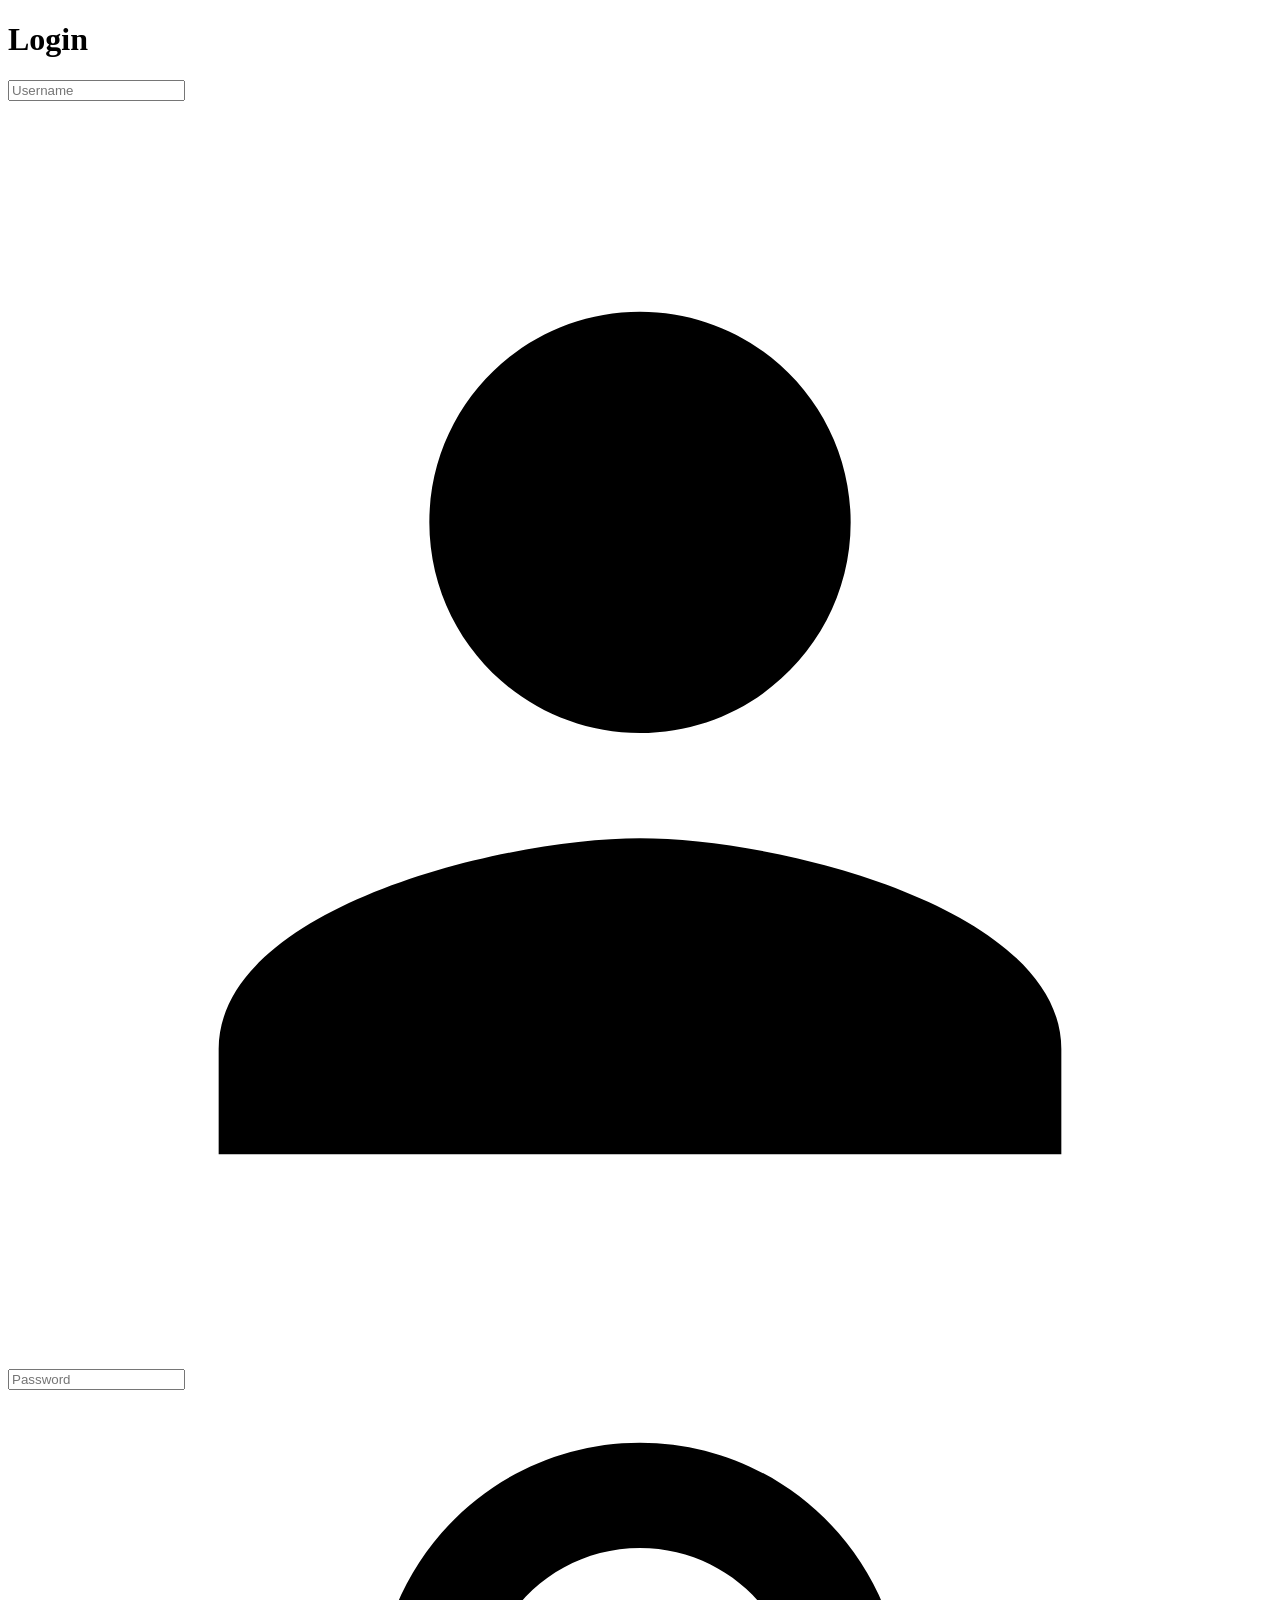
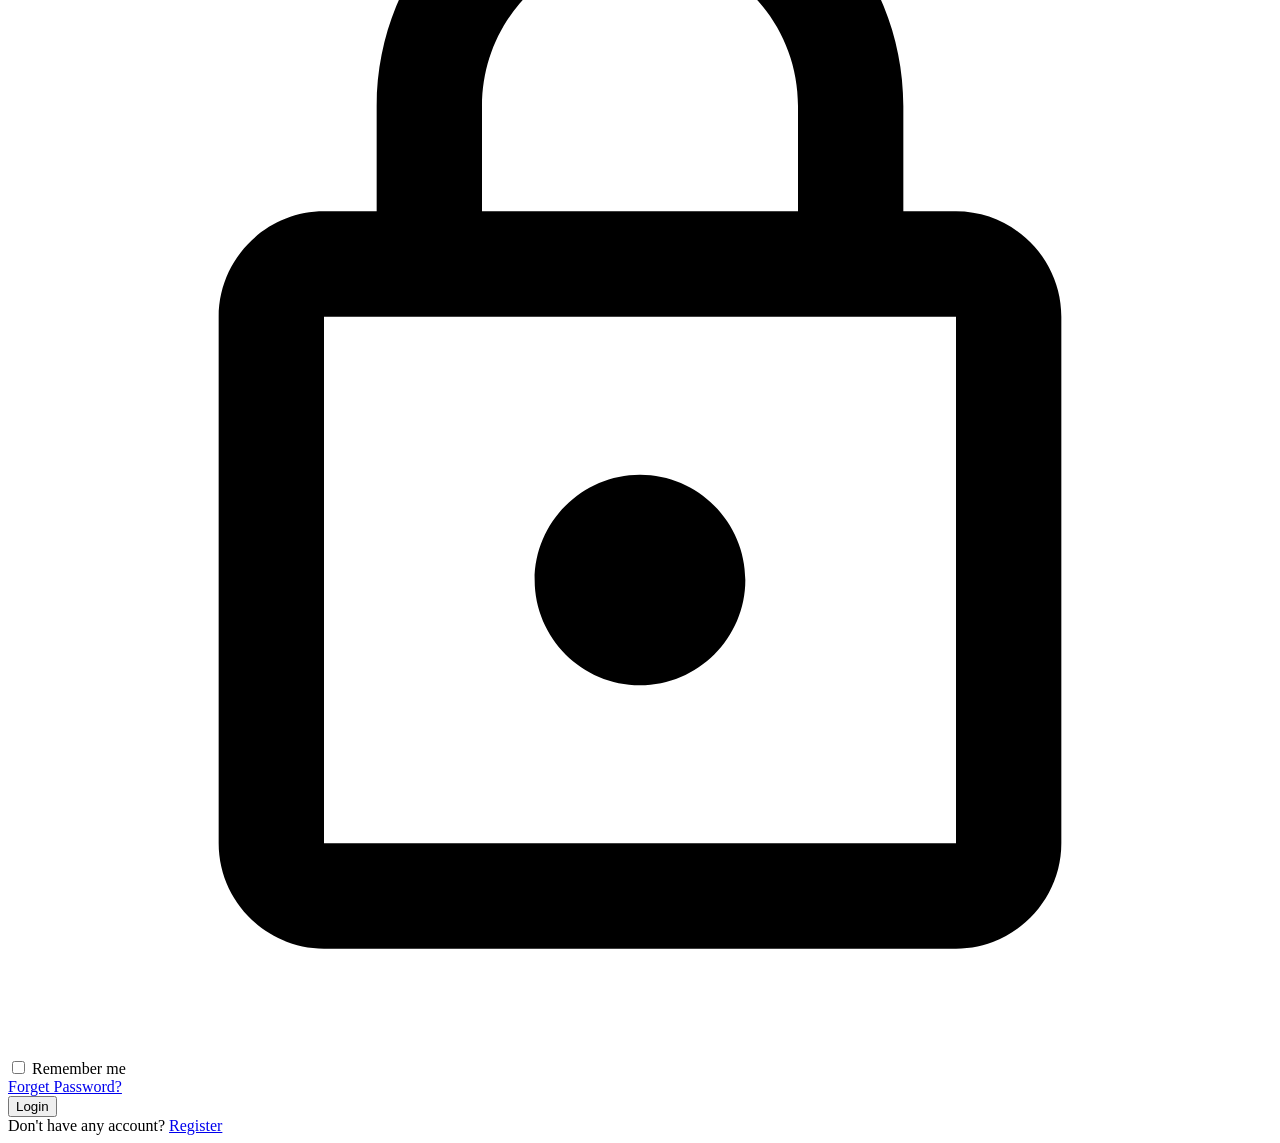
==== LoginPage.html @ 39d7bdc6 "Change stylesheet reference in LoginPage.html Updated the stylesheet link from 'siteteste.css' to 'L" ====
<!DOCTYPE html>
<html lang="en">
  <head>
    <meta charset="UTF-8" />
    <meta name="viewport" content="width=device-width, initial-scale=1.0" />
    <title>Login Form</title>
    <link rel="stylesheet" href="Login.css" />
   <link rel="preconnect" href="https://fonts.googleapis.com">
<link rel="preconnect" href="https://fonts.gstatic.com" crossorigin>
<link href="https://fonts.googleapis.com/css2?family=Inter:ital,opsz,wght@0,14..32,100..900;1,14..32,100..900&display=swap" rel="stylesheet">
   
  </head>
  <body>
    <div class="login-form">
      <h1>Login</h1>
      <div class="input-wrapper">
      <input type="text" class="username" placeholder="Username" required />
      <svg xmlns="http://www.w3.org/2000/svg"viewBox="0 0 24 24">
         <path d="M12 12c2.21 0 4-1.79 4-4s-1.79-4-4-4-4 1.79-4 4 1.79 4 4 4zm0 2c-2.67 0-8 1.34-8 4v2h16v-2c0-2.66-5.33-4-8-4z"/>
      </svg>
      </div>
      <div class="input-wrapper">
      <input type="password" id="password" placeholder="Password" required />
      <svg xmlns="http://www.w3.org/2000/svg" viewBox="0 0 24 24">
      <path d="M18 8h-1V6c0-2.76-2.24-5-5-5S7 3.24 7 6v2H6c-1.1 0-2 .9-2 2v10c0 1.1.9 2 2 2h12c1.1 0 2-.9 2-2V10c0-1.1-.9-2-2-2zM9 6c0-1.66 1.34-3 3-3s3 1.34 3 3v2H9V6zm9 14H6V10h12v10zm-6-3c1.1 0 2-.9 2-2s-.9-2-2-2-2 .9-2 2 .9 2 2 2z"/>  
    </svg>
</div>
      <div class="remember-forgot-container">
        <div class="checkbox-container">
          <input type="checkbox" id="lembrar"/>
          <label for="lembrar">Remember me</label>
        </div>
        <a href="#" class="forgot-password">Forget Password?</a>
      </div>
      <button type="button" class="btn" onclick="handleLogin()">Login</button>
      <br>
       <p style="display: inline;">Don't have any account? </p>
       <a href="#" class="register" style="display: inline;">Register</a>
  </body>
</html>
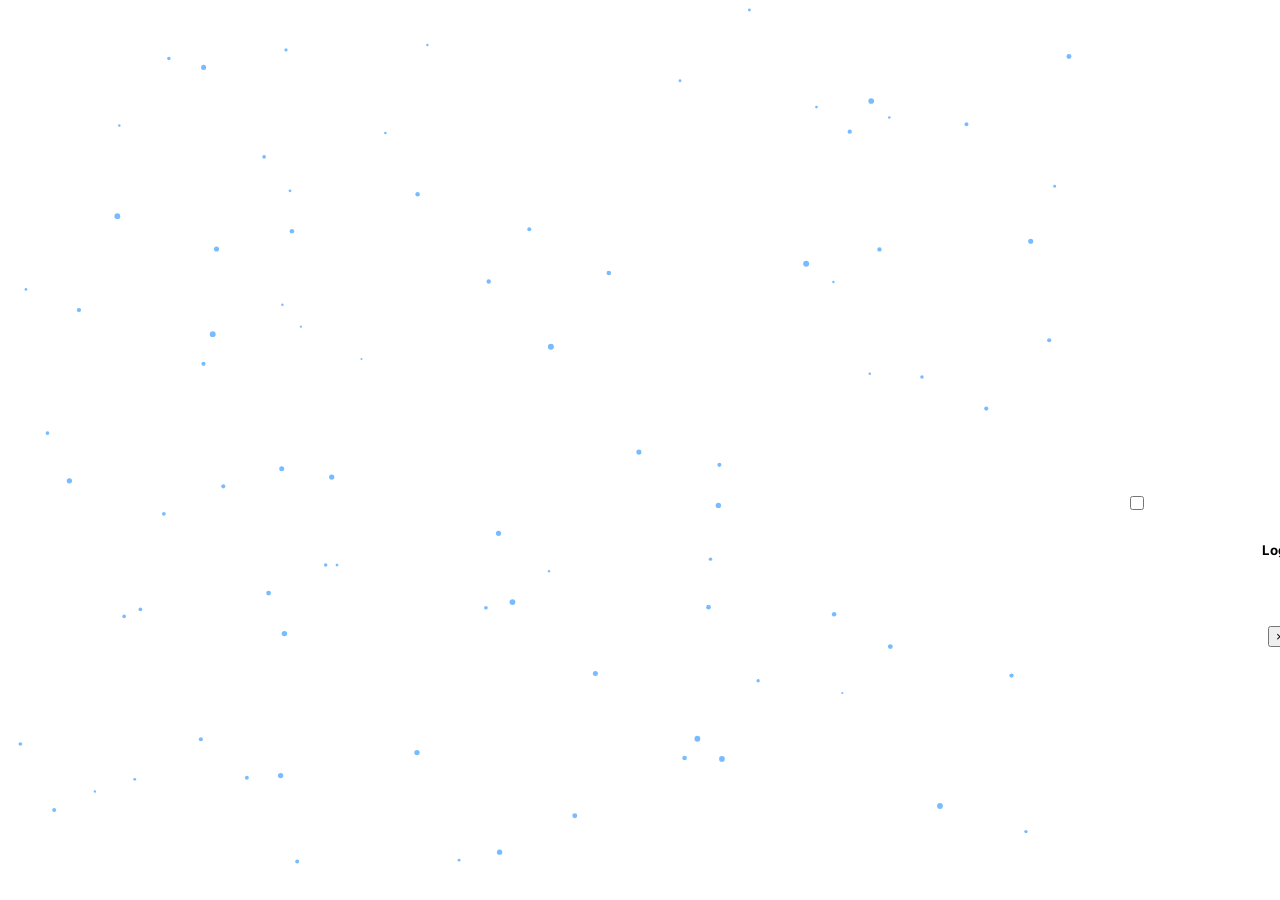
==== commit 9554b12c: "Improve LoginPage.html documentation and consistency" ====
--- a/LoginPage.html
+++ b/LoginPage.html
@@ -1,40 +1,42 @@
-<!DOCTYPE html>
-<html lang="en">
-  <head>
-    <meta charset="UTF-8" />
-    <meta name="viewport" content="width=device-width, initial-scale=1.0" />
-    <title>Login Form</title>
-    <link rel="stylesheet" href="Login.css" />
-   <link rel="preconnect" href="https://fonts.googleapis.com">
-<link rel="preconnect" href="https://fonts.gstatic.com" crossorigin>
-<link href="https://fonts.googleapis.com/css2?family=Inter:ital,opsz,wght@0,14..32,100..900;1,14..32,100..900&display=swap" rel="stylesheet">
-   
-  </head>
-  <body>
-    <div class="login-form">
-      <h1>Login</h1>
-      <div class="input-wrapper">
-      <input type="text" class="username" placeholder="Username" required />
-      <svg xmlns="http://www.w3.org/2000/svg"viewBox="0 0 24 24">
-         <path d="M12 12c2.21 0 4-1.79 4-4s-1.79-4-4-4-4 1.79-4 4 1.79 4 4 4zm0 2c-2.67 0-8 1.34-8 4v2h16v-2c0-2.66-5.33-4-8-4z"/>
-      </svg>
-      </div>
-      <div class="input-wrapper">
-      <input type="password" id="password" placeholder="Password" required />
-      <svg xmlns="http://www.w3.org/2000/svg" viewBox="0 0 24 24">
-      <path d="M18 8h-1V6c0-2.76-2.24-5-5-5S7 3.24 7 6v2H6c-1.1 0-2 .9-2 2v10c0 1.1.9 2 2 2h12c1.1 0 2-.9 2-2V10c0-1.1-.9-2-2-2zM9 6c0-1.66 1.34-3 3-3s3 1.34 3 3v2H9V6zm9 14H6V10h12v10zm-6-3c1.1 0 2-.9 2-2s-.9-2-2-2-2 .9-2 2 .9 2 2 2z"/>  
-    </svg>
-</div>
-      <div class="remember-forgot-container">
-        <div class="checkbox-container">
-          <input type="checkbox" id="lembrar"/>
-          <label for="lembrar">Remember me</label>
-        </div>
-        <a href="#" class="forgot-password">Forget Password?</a>
-      </div>
-      <button type="button" class="btn" onclick="handleLogin()">Login</button>
-      <br>
-       <p style="display: inline;">Don't have any account? </p>
-       <a href="#" class="register" style="display: inline;">Register</a>
-  </body>
-</html>
+<!DOCTYPE html>
+<html lang="en">
+<head>
+  <meta charset="UTF-8">
+  <meta name="viewport" content="width=device-width, initial-scale=1.0">
+  <title>Login UI Demo</title>
+  <link rel="preconnect" href="https://fonts.googleapis.com">
+  <link rel="preconnect" href="https://fonts.gstatic.com" crossorigin>
+  <link href="https://fonts.googleapis.com/css2?family=Inter:wght@400;500;700&display=swap" rel="stylesheet">
+  <link rel="stylesheet" href="css/Login.css">
+  <script src="js/grayscale-mode.js" defer></script>
+</head>
+<body>
+  <canvas id="particles" aria-hidden="true"></canvas>
+  <main class="login-form">
+    <h1>Login</h1>
+    <form id="login-form">
+      <div class="input-wrapper">
+        <label class="sr-only" for="email">Email</label>
+        <input id="email" name="email" type="email" placeholder="Email" autocomplete="username" required>
+      </div>
+      <div class="input-wrapper">
+        <label class="sr-only" for="senha">Password</label>
+        <input id="senha" name="senha" type="password" placeholder="Password" autocomplete="current-password" required>
+      </div>
+      <div class="remember-forgot-container">
+        <div class="checkbox-container">
+          <input type="checkbox" id="lembrar">
+          <label for="lembrar">Remember me</label>
+        </div>
+        <a href="#" class="forgot-password" data-demo-link>Forgot password?</a>
+      </div>
+      <button type="submit" class="btn">Login</button>
+    </form>
+    <p>Don't have an account? <a href="#" class="register" data-demo-link>Register</a></p>
+    <div id="popup" class="popup" role="status" aria-live="polite">
+      <span id="popup-msg"></span>
+      <button id="popup-close" type="button" aria-label="Close message">×</button>
+    </div>
+  </main>
+</body>
+</html>
--- a/css/Login.css
+++ b/css/Login.css
@@ -0,0 +1,246 @@
+body{
+  background-image: url(backgroundImage.png);
+  background-size: cover;
+  background-attachment: fixed;
+  display: flex;
+  justify-content: center; 
+  align-items: center; 
+  min-height: 100vh; 
+  margin: 0;
+  transition: all 0.3s ease;
+  opacity: 0;
+  animation: fadeIn 0.5s ease forwards;
+}
+
+@keyframes fadeIn {
+  to {
+    opacity: 1;
+  }
+}
+
+.login-form {
+  font-family: "Inter", sans-serif;
+  border: 2px solid rgba(255, 255, 255, 0.3); 
+  border-radius: 10px; 
+  padding: 30px;
+  background-color: transparent;
+  backdrop-filter: blur(60px);
+  box-shadow: 0 4px 6px rgba(255, 255, 255, 0.3); 
+  max-width: 400px;
+  text-align: center; 
+}
+
+.login-form input {
+  display: block;
+  margin: 10px auto; 
+  width: 100%;
+  max-width: 300px;
+}
+
+.login-form button {
+  display: block;
+  margin: 20px auto 0; 
+}
+
+
+.remember-forgot-container {
+  display: flex;
+  justify-content: space-between;
+  align-items: center;
+  width: 100%;
+  max-width: 300px;
+  margin: 15px auto;
+}
+
+.checkbox-container {
+  display: flex;
+  align-items: center;
+  gap: 8px;
+}
+
+.checkbox-container input[type="checkbox"] {
+  width: 14px;
+  height: 14px;
+  cursor: pointer;
+  margin: 0;
+}
+
+.checkbox-container label {
+  margin: 0;
+  font-weight: normal;
+  cursor: pointer;
+  font-size: 12px;
+}
+
+.forgot-password {
+  color: #ffffff;
+  text-decoration: none;
+  font-size: 12px;
+}
+
+.forgot-password:hover {
+  text-decoration: underline;
+}
+
+.btn{
+  border-radius: 50px;
+  color: rgb(0, 0, 0);
+  background-color: white;
+  display: flex;
+  justify-content: center;
+  align-items: center;
+  margin: 0 auto;
+  width: 300px;
+  height: 40px;
+  border: none;
+  cursor: pointer;
+  font-family: "Inter", sans-serif;
+  font-weight: bold;
+}
+
+.btn:hover {
+  background-color: #f0f0f0;
+}
+
+.login-form input[type="text"],
+.login-form input[type="password"] {
+  display: block;
+  margin: 10px auto;
+  width: 100%;
+  max-width: 250px;
+  padding: 12px 15px; 
+  border: 2px solid rgba(255, 255, 255, 0.5); 
+  border-radius: 25px; 
+  background-color: rgba(255, 255, 255, 0.3); 
+  color: #000000; 
+  font-size: 16px;
+  font-family: "Inter", sans-serif;
+  outline: none; 
+  transition: all 0.3s ease; 
+}
+
+.login-form input[type="text"]:focus,
+.login-form input[type="password"]:focus {
+  background-color: rgba(255, 255, 255, 0.5);
+  border-color: rgba(255, 255, 255, 0.8);
+  transform: scale(1.00); 
+}
+
+
+.login-form input::placeholder {
+  color: rgba(0, 0, 0, 0.5);
+  font-style: italic;
+}
+
+.login-form h1{
+  color: white;
+}
+
+.login-form label{
+  color: white;
+}
+
+.login-form input::placeholder {
+  color: rgba(255, 255, 255, 0.5);           
+  font-style: "Inter", sans-serif;                   
+  font-size: 14px;                      
+  font-weight: 300;
+  opacity: 0.7;                
+  text-transform: lowercase;            
+  letter-spacing: 0.5px;                 
+}
+
+.input-wrapper {
+  position: relative;
+  width: 100%;
+  max-width: 300px;
+  margin: 10px auto;
+}
+.input-wrapper svg {
+  position: absolute;
+  right: 15px;  
+  top: 50%;
+  transform: translateY(-50%);
+  width: 20px;
+  height: 20px;
+  fill: rgba(255, 255, 255, 0.7);
+  pointer-events: none;
+}
+.input-wrapper input {
+  width: 100%;
+  padding: 12px 45px 12px 15px; 
+  border: 2px solid rgba(255, 255, 255, 0.5);
+  border-radius: 25px;
+  background-color: rgba(255, 255, 255, 0.3);
+  color: #000000;
+  font-size: 16px;
+  font-family: "Inter", sans-serif;
+  outline: none;
+  transition: all 0.3s ease;
+  box-sizing: border-box;
+}
+
+.input-wrapper input:focus + svg {
+  fill: rgba(255, 255, 255, 1);
+}
+
+.input-wrapper {
+  position: relative;
+  width: 100%;
+  max-width: 300px;
+  margin: 10px auto;
+  display: flex;
+  align-items: center;
+}
+
+
+.input-wrapper svg {
+  position: absolute;
+  right: 35px;  
+  top: 50%;
+  transform: translateY(-50%);
+  width: 18px;  
+  height: 18px;
+  fill: rgba(255, 255, 255, 0.8);  
+  pointer-events: none;
+  z-index: 1;  
+}
+
+.input-wrapper input {
+  width: 100%;
+  padding: 12px 45px 12px 15px;
+  border: 2px solid rgba(255, 255, 255, 0.5);
+  border-radius: 25px;
+  background-color: rgba(255, 255, 255, 0.3);
+  color: #000000;
+  font-size: 16px;
+  font-family: "Inter", sans-serif;
+  outline: none;
+  transition: all 0.3s ease;
+  box-sizing: border-box;  
+  position: relative;
+}
+
+.register{
+  color: #ffffff;
+  text-decoration: none;
+  font-size: 12px;
+}
+
+p{
+  font-family: "Inter", sans-serif;
+  color: white;
+
+}
+
+.register{
+    font-family: "Inter", sans-serif;
+    color: white;
+    text-decoration: none;
+    transition: text-decoration 0.3s ease;
+    font-size: 16px;
+}
+
+.register:hover{
+  text-decoration: underline;
+}
